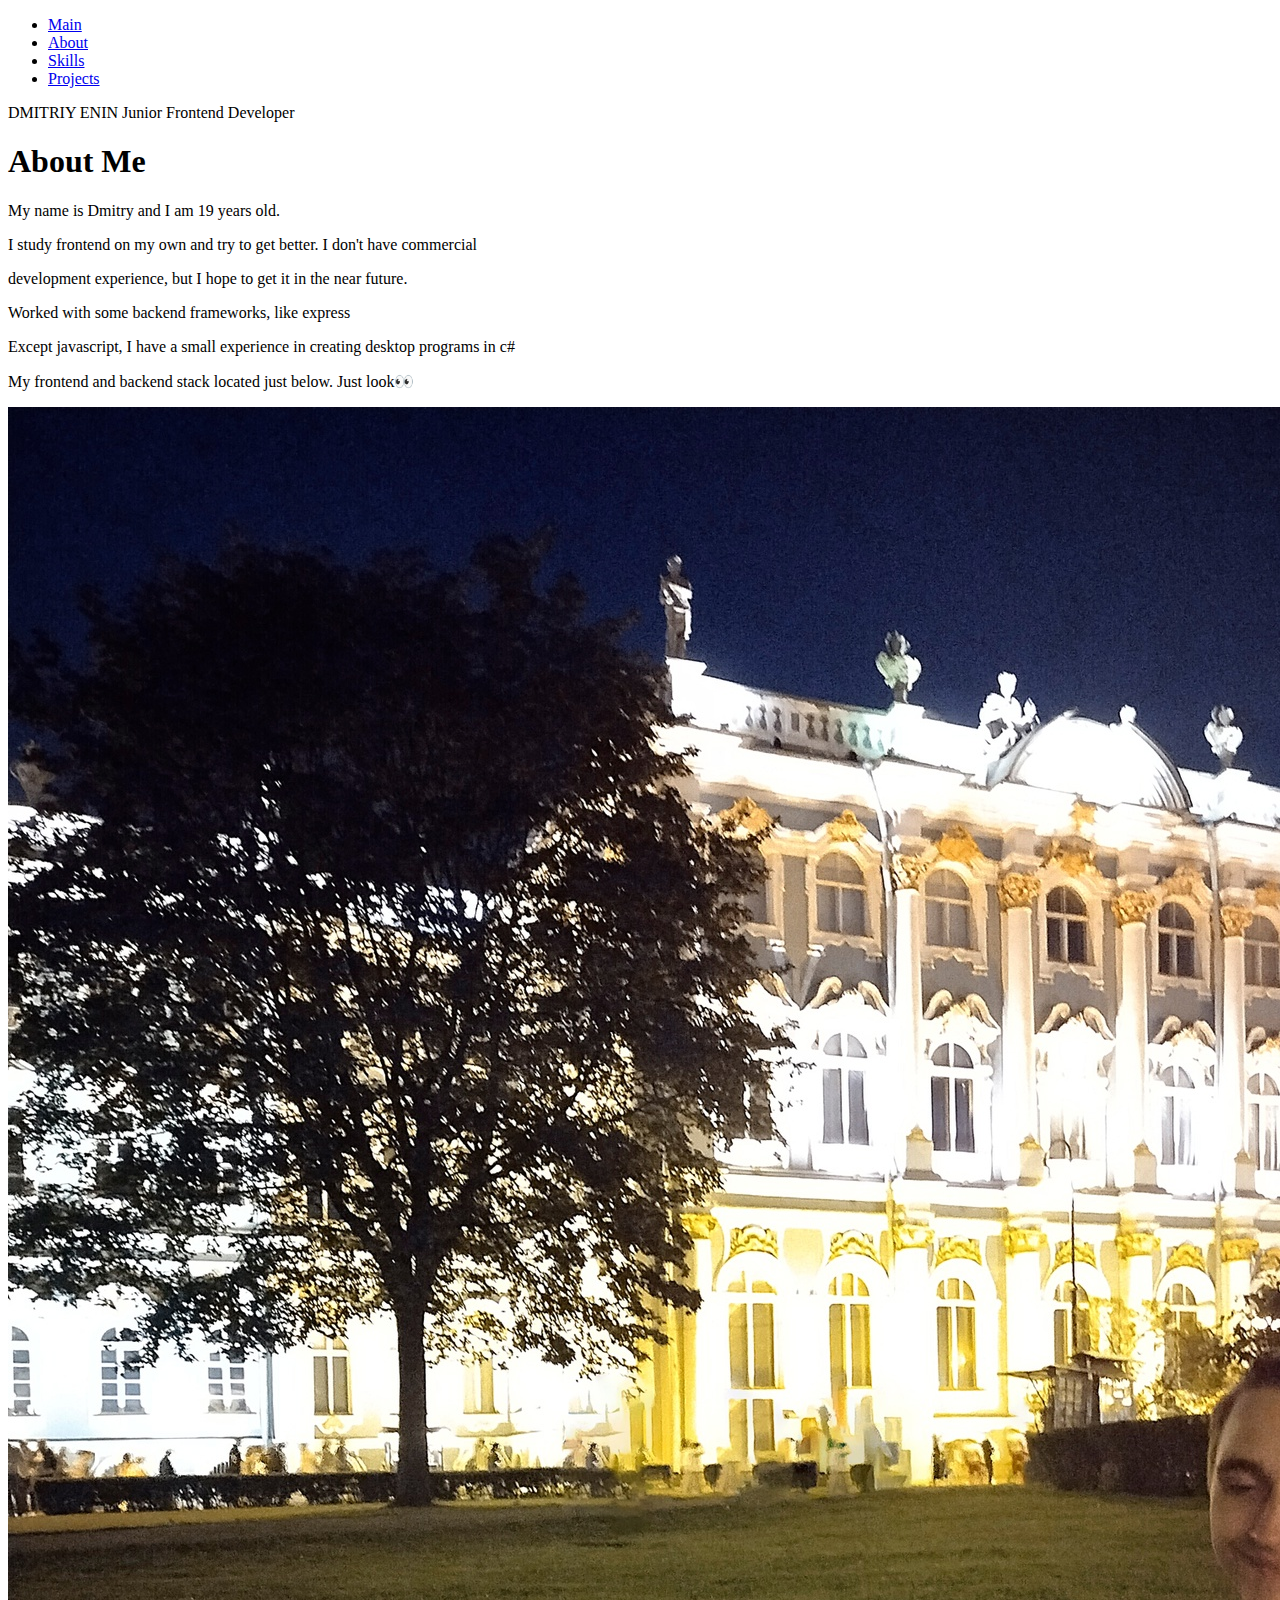
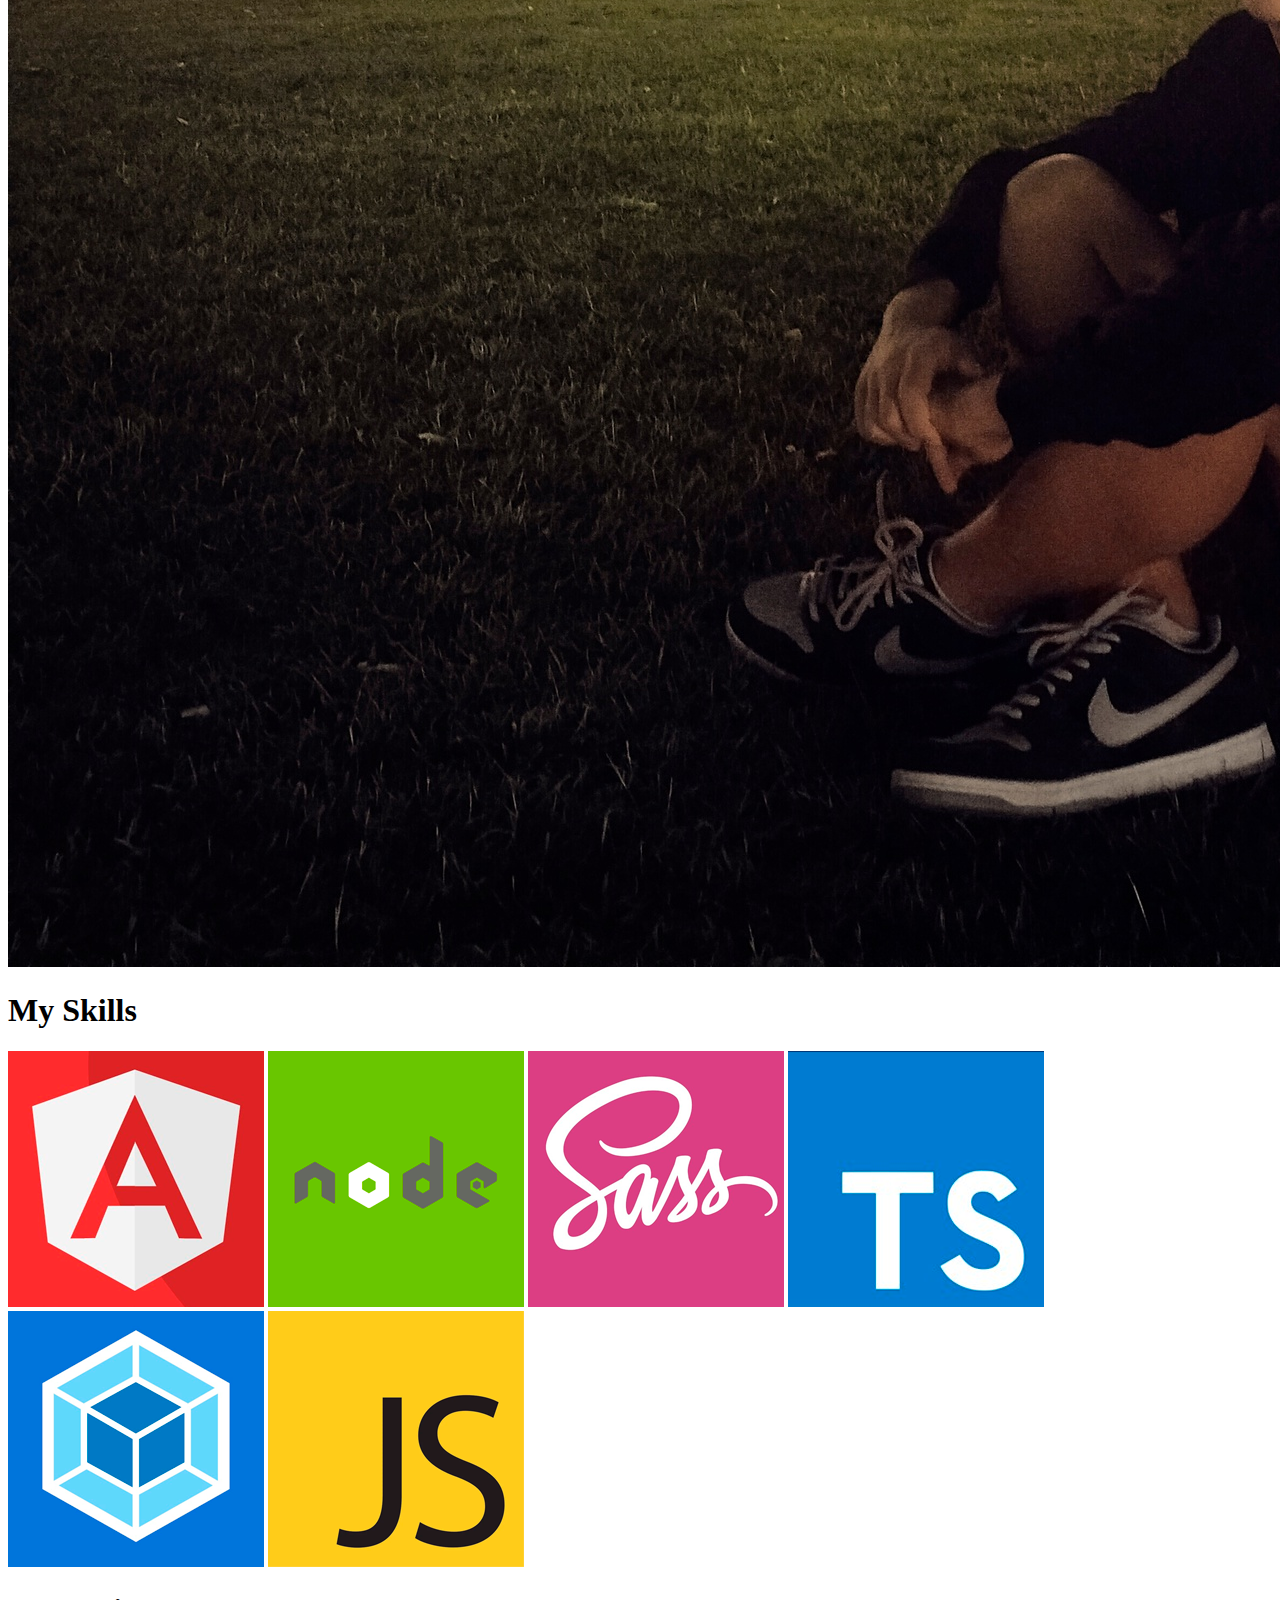
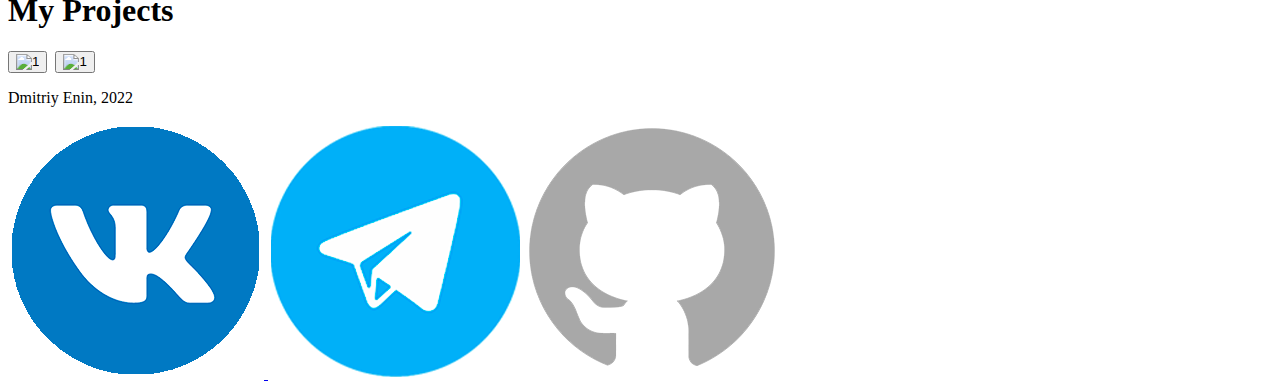
==== docs/index.html @ 0ad8f38b "add footer" ====
<!doctype html><html lang="en"><head><meta charset="utf-8"/><meta name="viewport" content="width=device-width,initial-scale=1"/><meta http-equiv="x-ua-compatible" content="ie=edge"/><title>Landing Page</title><link rel="icon" href="/favicon.png"><script defer="defer" src="/js/runtime.1cccfc7ccfa0c75de6a0.bundle.js"></script><script defer="defer" src="/js/main.714f81c4447b3a197e34.bundle.js"></script><link href="/styles/main.6515ffac3776ccb4eac0.css" rel="stylesheet"></head><body><header class="" id="header"><ul class="header__menu"><li class="li header__menu"><a href="#header" class="header__menu link-menu">Main</a></li><li class="li header__menu"><a href="#about" class="header__menu link-menu">About</a></li><li class="li header__menu"><a href="#skills" class="header__menu link-menu">Skills</a></li><li class="li header__menu"><a href="#projects" class="header__menu link-menu">Projects</a></li></ul></header><main><div class="main__first-container hidden"><div class="main first-container__mainText"><span class="main first-container__name-text">DMITRIY ENIN</span> <span class="main first-container__name-text-additional">Junior Frontend Developer</span></div></div><div class="main__second-container" id="about"><span class="second-container-text hidden"><h1 id="aboutMe">About Me</h1><p>My name is Dmitry and I am 19 years old.</p><p>I study frontend on my own and try to get better. I don't have commercial</p><p>development experience, but I hope to get it in the near future.</p><p>Worked with some backend frameworks, like express</p><p>Except javascript, I have a small experience in creating desktop programs in c#</p><p>My frontend and backend stack located just below. Just look👀</p></span><img src="assets/my-photo.jpg" alt="picture of my beautiful face" class="second-container-Picture"></div><div class="main__third-container" id="skills"><h1 class="third-container-text">My Skills</h1><div class="third-container-pictures"><img src="assets/angularLogo.png" alt="picture of my beautiful face" class="third-container-Picture hidden"> <img src="assets/nodeLogo.png" alt="picture of my beautiful face" class="third-container-Picture hidden"> <img src="assets/sassLogo.png" alt="picture of my beautiful face" class="third-container-Picture hidden"> <img src="assets/tsLogo.png" alt="picture of my beautiful face" class="third-container-Picture hidden"> <img src="assets/webpackLogo.png" alt="picture of my beautiful face" class="third-container-Picture hidden"> <img src="assets/jsLogo.png" alt="picture of my beautiful face" class="third-container-Picture hidden"></div></div><div class="main__fourth-container" id="projects"><h1 class="fourth-container-text">My Projects</h1><span class="fourth-container-pictureSpan"></span><div class="slider hidden"><button id="left"><img src="https://cdn-icons-png.flaticon.com/512/318/318476.png" alt="1"></button> <img id="slider_image" src="" alt=""> <button id="right"><img src="https://cdn-icons-png.flaticon.com/512/318/318476.png" alt="1"></button></div></div><div class="main__dots-container hidden"><div class="main__dots dot"></div><div class="main__dots dot"></div><div class="main__dots dot"></div><div class="main__dots dot"></div><div class="main__dots dot"></div><div class="main__dots dot"></div><div class="main__dots dot"></div><div class="main__dots dot"></div><div class="main__dots dot"></div></div><div class="main__dots-container-second hidden"><div class="main__dots dot"></div><div class="main__dots dot"></div><div class="main__dots dot"></div><div class="main__dots dot"></div><div class="main__dots dot"></div><div class="main__dots dot"></div><div class="main__dots dot"></div><div class="main__dots dot"></div><div class="main__dots dot"></div></div></main><footer><div class="content"><span><p>Dmitriy Enin, 2022</p></span><div class="logos"><a href="https://vk.com/enyaaad"><img src="assets/vkLogo.png" alt="logo" class="footer_logo"> </a><a href="https://t.me/en1ad"><img src="assets/telegramIcon.png" alt="logo" class="footer_logo"></a><a href="https://github.com/enyaaad"><img src="assets/githubLogo.png" alt="logo" class="footer_logo"></a></div></div></footer></body></html>
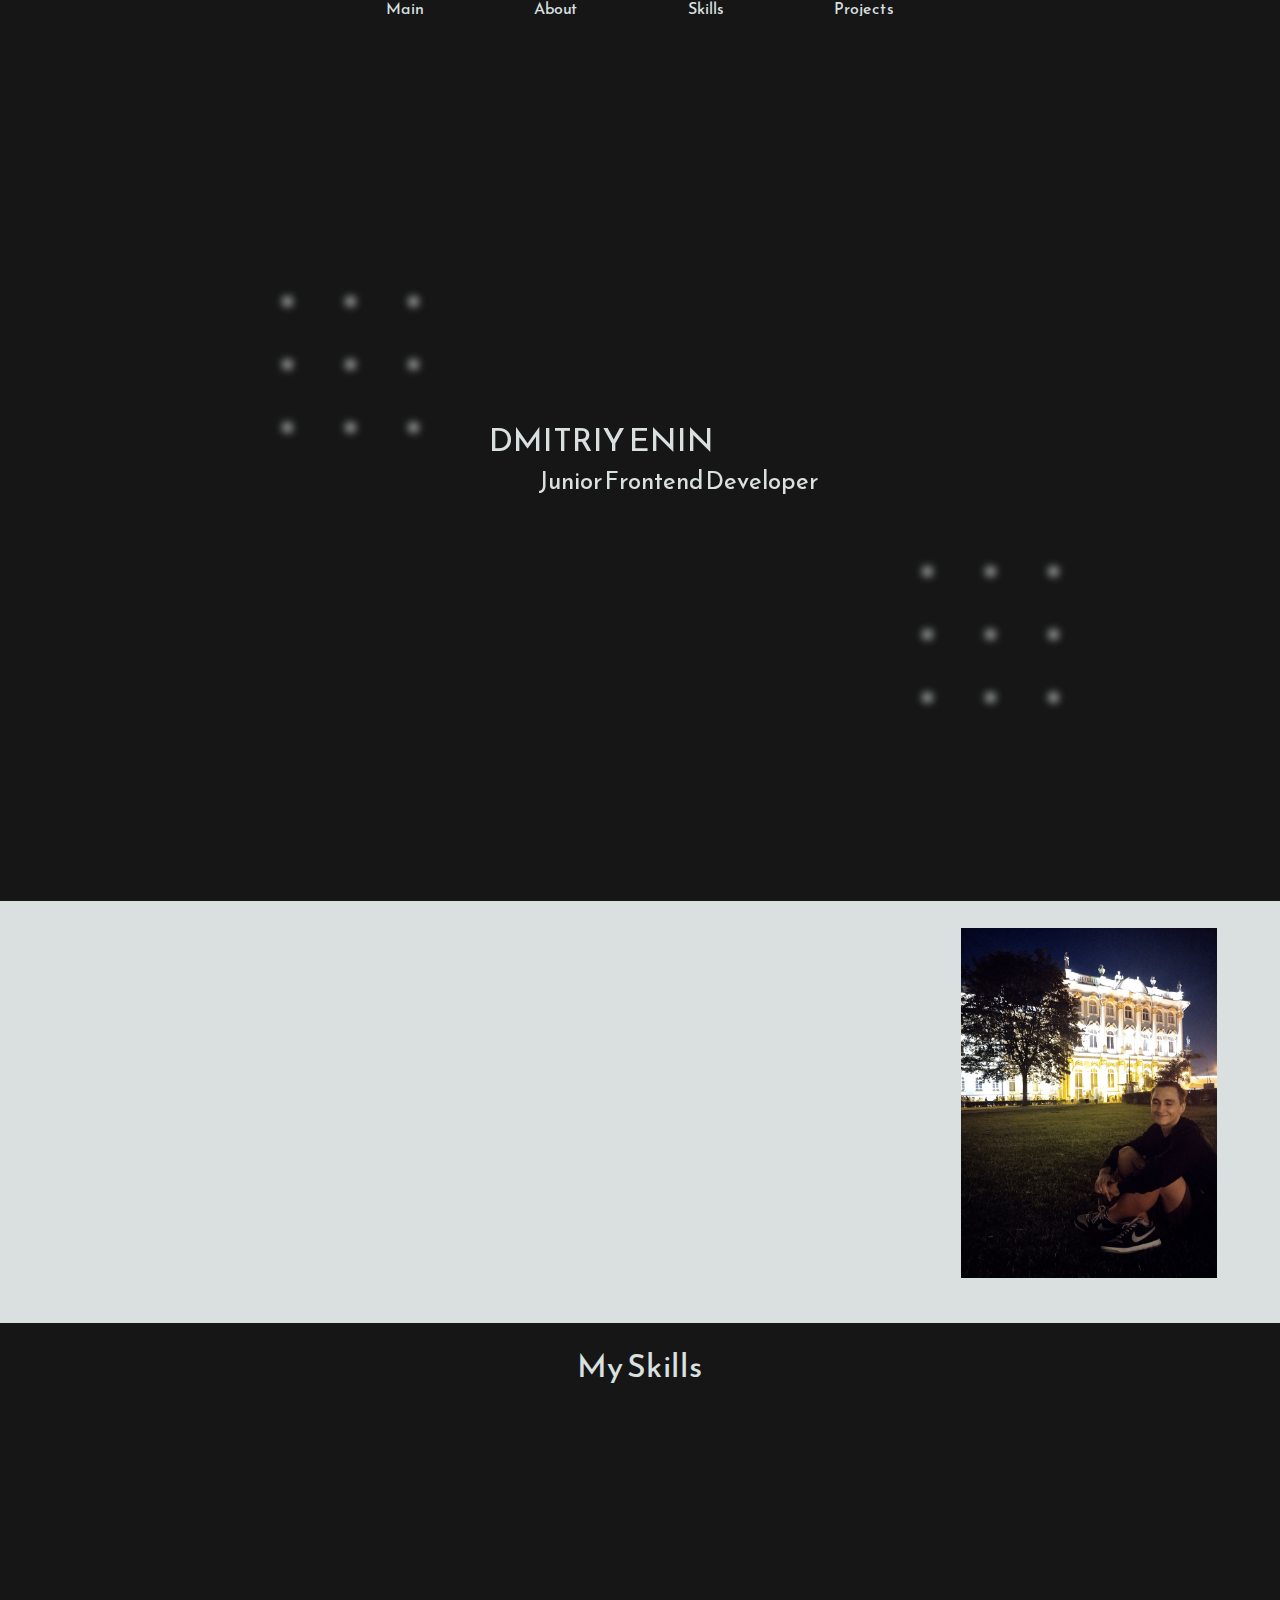
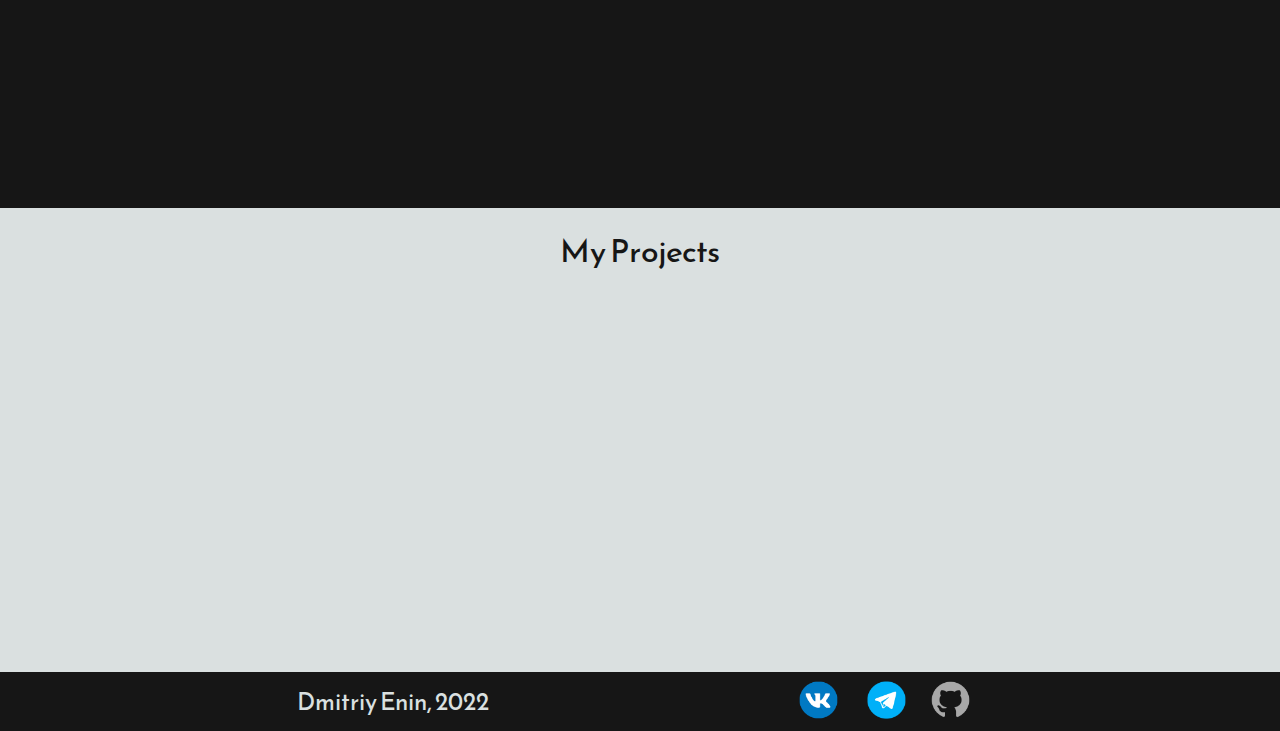
==== commit 175f0e35: "ghpages" ====
--- a/docs/index.html
+++ b/docs/index.html
@@ -1 +1 @@
-<!doctype html><html lang="en"><head><meta charset="utf-8"/><meta name="viewport" content="width=device-width,initial-scale=1"/><meta http-equiv="x-ua-compatible" content="ie=edge"/><title>Landing Page</title><link rel="icon" href="/favicon.png"><script defer="defer" src="/js/runtime.1cccfc7ccfa0c75de6a0.bundle.js"></script><script defer="defer" src="/js/main.714f81c4447b3a197e34.bundle.js"></script><link href="/styles/main.6515ffac3776ccb4eac0.css" rel="stylesheet"></head><body><header class="" id="header"><ul class="header__menu"><li class="li header__menu"><a href="#header" class="header__menu link-menu">Main</a></li><li class="li header__menu"><a href="#about" class="header__menu link-menu">About</a></li><li class="li header__menu"><a href="#skills" class="header__menu link-menu">Skills</a></li><li class="li header__menu"><a href="#projects" class="header__menu link-menu">Projects</a></li></ul></header><main><div class="main__first-container hidden"><div class="main first-container__mainText"><span class="main first-container__name-text">DMITRIY ENIN</span> <span class="main first-container__name-text-additional">Junior Frontend Developer</span></div></div><div class="main__second-container" id="about"><span class="second-container-text hidden"><h1 id="aboutMe">About Me</h1><p>My name is Dmitry and I am 19 years old.</p><p>I study frontend on my own and try to get better. I don't have commercial</p><p>development experience, but I hope to get it in the near future.</p><p>Worked with some backend frameworks, like express</p><p>Except javascript, I have a small experience in creating desktop programs in c#</p><p>My frontend and backend stack located just below. Just look👀</p></span><img src="assets/my-photo.jpg" alt="picture of my beautiful face" class="second-container-Picture"></div><div class="main__third-container" id="skills"><h1 class="third-container-text">My Skills</h1><div class="third-container-pictures"><img src="assets/angularLogo.png" alt="picture of my beautiful face" class="third-container-Picture hidden"> <img src="assets/nodeLogo.png" alt="picture of my beautiful face" class="third-container-Picture hidden"> <img src="assets/sassLogo.png" alt="picture of my beautiful face" class="third-container-Picture hidden"> <img src="assets/tsLogo.png" alt="picture of my beautiful face" class="third-container-Picture hidden"> <img src="assets/webpackLogo.png" alt="picture of my beautiful face" class="third-container-Picture hidden"> <img src="assets/jsLogo.png" alt="picture of my beautiful face" class="third-container-Picture hidden"></div></div><div class="main__fourth-container" id="projects"><h1 class="fourth-container-text">My Projects</h1><span class="fourth-container-pictureSpan"></span><div class="slider hidden"><button id="left"><img src="https://cdn-icons-png.flaticon.com/512/318/318476.png" alt="1"></button> <img id="slider_image" src="" alt=""> <button id="right"><img src="https://cdn-icons-png.flaticon.com/512/318/318476.png" alt="1"></button></div></div><div class="main__dots-container hidden"><div class="main__dots dot"></div><div class="main__dots dot"></div><div class="main__dots dot"></div><div class="main__dots dot"></div><div class="main__dots dot"></div><div class="main__dots dot"></div><div class="main__dots dot"></div><div class="main__dots dot"></div><div class="main__dots dot"></div></div><div class="main__dots-container-second hidden"><div class="main__dots dot"></div><div class="main__dots dot"></div><div class="main__dots dot"></div><div class="main__dots dot"></div><div class="main__dots dot"></div><div class="main__dots dot"></div><div class="main__dots dot"></div><div class="main__dots dot"></div><div class="main__dots dot"></div></div></main><footer><div class="content"><span><p>Dmitriy Enin, 2022</p></span><div class="logos"><a href="https://vk.com/enyaaad"><img src="assets/vkLogo.png" alt="logo" class="footer_logo"> </a><a href="https://t.me/en1ad"><img src="assets/telegramIcon.png" alt="logo" class="footer_logo"></a><a href="https://github.com/enyaaad"><img src="assets/githubLogo.png" alt="logo" class="footer_logo"></a></div></div></footer></body></html>+<!doctype html><html lang="en"><head><meta charset="utf-8"/><meta name="viewport" content="width=device-width,initial-scale=1"/><meta http-equiv="x-ua-compatible" content="ie=edge"/><title>Landing Page</title><link rel="icon" href="favicon.png"><script defer="defer" src="js/runtime.1cccfc7ccfa0c75de6a0.bundle.js"></script><script defer="defer" src="js/main.714f81c4447b3a197e34.bundle.js"></script><link href="styles/main.6515ffac3776ccb4eac0.css" rel="stylesheet"></head><body><header class="" id="header"><ul class="header__menu"><li class="li header__menu"><a href="#header" class="header__menu link-menu">Main</a></li><li class="li header__menu"><a href="#about" class="header__menu link-menu">About</a></li><li class="li header__menu"><a href="#skills" class="header__menu link-menu">Skills</a></li><li class="li header__menu"><a href="#projects" class="header__menu link-menu">Projects</a></li></ul></header><main><div class="main__first-container hidden"><div class="main first-container__mainText"><span class="main first-container__name-text">DMITRIY ENIN</span> <span class="main first-container__name-text-additional">Junior Frontend Developer</span></div></div><div class="main__second-container" id="about"><span class="second-container-text hidden"><h1 id="aboutMe">About Me</h1><p>My name is Dmitry and I am 19 years old.</p><p>I study frontend on my own and try to get better. I don't have commercial</p><p>development experience, but I hope to get it in the near future.</p><p>Worked with some backend frameworks, like express</p><p>Except javascript, I have a small experience in creating desktop programs in c#</p><p>My frontend and backend stack located just below. Just look👀</p></span><img src="assets/my-photo.jpg" alt="picture of my beautiful face" class="second-container-Picture"></div><div class="main__third-container" id="skills"><h1 class="third-container-text">My Skills</h1><div class="third-container-pictures"><img src="assets/angularLogo.png" alt="picture of my beautiful face" class="third-container-Picture hidden"> <img src="assets/nodeLogo.png" alt="picture of my beautiful face" class="third-container-Picture hidden"> <img src="assets/sassLogo.png" alt="picture of my beautiful face" class="third-container-Picture hidden"> <img src="assets/tsLogo.png" alt="picture of my beautiful face" class="third-container-Picture hidden"> <img src="assets/webpackLogo.png" alt="picture of my beautiful face" class="third-container-Picture hidden"> <img src="assets/jsLogo.png" alt="picture of my beautiful face" class="third-container-Picture hidden"></div></div><div class="main__fourth-container" id="projects"><h1 class="fourth-container-text">My Projects</h1><span class="fourth-container-pictureSpan"></span><div class="slider hidden"><button id="left"><img src="https://cdn-icons-png.flaticon.com/512/318/318476.png" alt="1"></button> <img id="slider_image" src="" alt=""> <button id="right"><img src="https://cdn-icons-png.flaticon.com/512/318/318476.png" alt="1"></button></div></div><div class="main__dots-container hidden"><div class="main__dots dot"></div><div class="main__dots dot"></div><div class="main__dots dot"></div><div class="main__dots dot"></div><div class="main__dots dot"></div><div class="main__dots dot"></div><div class="main__dots dot"></div><div class="main__dots dot"></div><div class="main__dots dot"></div></div><div class="main__dots-container-second hidden"><div class="main__dots dot"></div><div class="main__dots dot"></div><div class="main__dots dot"></div><div class="main__dots dot"></div><div class="main__dots dot"></div><div class="main__dots dot"></div><div class="main__dots dot"></div><div class="main__dots dot"></div><div class="main__dots dot"></div></div></main><footer><div class="content"><span><p>Dmitriy Enin, 2022</p></span><div class="logos"><a href="https://vk.com/enyaaad"><img src="assets/vkLogo.png" alt="logo" class="footer_logo"> </a><a href="https://t.me/en1ad"><img src="assets/telegramIcon.png" alt="logo" class="footer_logo"></a><a href="https://github.com/enyaaad"><img src="assets/githubLogo.png" alt="logo" class="footer_logo"></a></div></div></footer></body></html>--- a/docs/styles/main.6515ffac3776ccb4eac0.css
+++ b/docs/styles/main.6515ffac3776ccb4eac0.css
@@ -0,0 +1 @@
+a,abbr,acronym,address,applet,article,aside,audio,b,big,blockquote,body,canvas,caption,center,cite,code,dd,del,details,dfn,div,dl,dt,em,embed,fieldset,figcaption,figure,footer,form,h1,h2,h3,h4,h5,h6,header,hgroup,html,i,iframe,img,ins,kbd,label,legend,li,mark,menu,nav,object,ol,output,p,pre,q,ruby,s,samp,section,small,span,strike,strong,sub,summary,sup,table,tbody,td,tfoot,th,thead,time,tr,tt,u,ul,var,video{border:0;font-size:100%;font:inherit;margin:0;padding:0;vertical-align:baseline}article,aside,details,figcaption,figure,footer,header,hgroup,menu,nav,section{display:block}body{line-height:1}ol,ul{list-style:none}blockquote,q{quotes:none}blockquote:after,blockquote:before,q:after,q:before{content:"";content:none}table{border-collapse:collapse;border-spacing:0}@font-face{font-family:RKF;src:url([data-uri])}body{min-height:100vh}body,body .header__menu{background-color:#161616}body .header__menu{-webkit-box-orient:horizontal;-webkit-box-direction:normal;-webkit-box-pack:center;-ms-flex-pack:center;-webkit-box-flex:.1;-ms-flex-positive:.1;display:-webkit-box;display:-ms-flexbox;display:flex;-ms-flex-direction:row;flex-direction:row;flex-grow:.1;font-family:RKF,serif;justify-content:center;text-decoration:none}body .header__menu a{color:#dae0e0}body .header__menu a:hover{color:#566679}body .link-menu{color:#161616;list-style:none;text-decoration:none}body main,body main .main__first-container{-webkit-box-orient:vertical;-webkit-box-direction:normal;display:-webkit-box;display:-ms-flexbox;display:flex;-ms-flex-direction:column;flex-direction:column}body main .main__first-container{-ms-flex-pack:distribute;-webkit-box-flex:1;background-color:#161616;-ms-flex:1;flex:1;justify-content:space-around;min-height:calc(100vh - 15px);width:auto}body main .main__first-container .first-container__mainText{-webkit-box-orient:vertical;-webkit-box-direction:normal;-webkit-box-align:center;-ms-flex-align:center;align-items:center;display:-webkit-box;display:-ms-flexbox;display:flex;-ms-flex-direction:column;flex-direction:column;position:relative}body main .main__first-container .first-container__name-text{color:#dae0e0;font-family:RKF,serif;font-size:2em;padding-right:6vw}body main .main__first-container .first-container__name-text-additional{color:#dae0e0;font-family:RKF,serif;font-size:1.5em;padding-left:6vw;padding-top:1vw}body main .main__second-container{-webkit-box-orient:horizontal;-webkit-box-direction:normal;-webkit-box-pack:center;-ms-flex-pack:center;-webkit-box-align:center;-ms-flex-align:center;-webkit-box-flex:1;align-items:center;background-color:#dae0e0;display:-webkit-box;display:-ms-flexbox;display:flex;-ms-flex:1;flex:1;-ms-flex-direction:row;flex-direction:row;height:100%;justify-content:center;line-height:3vw;padding:3vh 0 5vh;width:auto}body main .main__second-container .second-container-text{font-family:RKF,serif;font-size:1.5em;margin-right:7vw}body main .main__second-container .second-container-text #aboutMe{font-weight:700}body main .main__second-container .second-container-Picture{height:45vh;max-height:350px;max-width:280px;min-height:350px;min-width:240px;width:20vw}body main .main__third-container{-webkit-box-flex:1;background-color:#161616;-ms-flex:1;flex:1;height:100%;padding:3vh 0 5vh;width:auto}body main .main__third-container .third-container-pictures{grid-gap:3vh;-webkit-box-pack:center;-ms-flex-pack:center;-webkit-box-align:center;-ms-flex-align:center;align-items:center;display:grid;grid-template-columns:repeat(2,.1fr);justify-content:center;justify-items:center}body main .main__third-container .third-container-Picture{height:100px;width:100px}body main .main__third-container .third-container-text{-webkit-box-pack:center;-ms-flex-pack:center;color:#dae0e0;display:-webkit-box;display:-ms-flexbox;display:flex;font-family:RKF,serif;font-size:2em;justify-content:center;margin-bottom:3vh}body main .main__fourth-container{-webkit-box-flex:1;background-color:#dae0e0;-ms-flex:1;flex:1;height:100%;padding:3vh 0 5vh;width:auto}body main .main__fourth-container .fourth-container-text{-webkit-box-pack:center;-ms-flex-pack:center;color:#161616;display:-webkit-box;display:-ms-flexbox;display:flex;font-family:RKF,serif;font-size:2em;justify-content:center;margin-bottom:5vh}body footer{background-color:#161616;height:100%;width:auto}body footer .content{-webkit-box-orient:horizontal;-webkit-box-direction:normal;-webkit-box-align:center;-ms-flex-align:center;-webkit-box-pack:space-evenly;-ms-flex-pack:space-evenly;align-items:center;display:-webkit-box;display:-ms-flexbox;display:flex;-ms-flex-direction:row;flex-direction:row;justify-content:space-evenly;padding:1vh 0}body footer .content a{text-decoration:none}body footer .content span{color:#dae0e0;font-family:RKF,serif;font-size:1.5em}body footer .content .footer_logo{height:3vw;margin:0 1vw;min-height:30px;min-width:30px;width:3vw}picture:nth-child(2){-webkit-transition-delay:.2s;transition-delay:.2s}picture:nth-child(4){-webkit-transition-delay:.4s;transition-delay:.4s}picture:nth-child(6){-webkit-transition-delay:.6s;transition-delay:.6s}.hidden{-webkit-filter:blur(5px);filter:blur(5px);opacity:0;-webkit-transform:translateX(-100%);transform:translateX(-100%);-webkit-transition:all 1s;transition:all 1s}.show{-webkit-filter:blur(0);filter:blur(0);opacity:1;-webkit-transform:translateX(0);transform:translateX(0)}.slider{-webkit-box-pack:center;-ms-flex-pack:center;-webkit-box-align:center;-ms-flex-align:center;align-items:center;background-color:#dae0e0;display:-webkit-box;display:-ms-flexbox;display:flex;height:15%;justify-content:center}.slider #slider_image{background-color:#323232;height:35vh;margin:0 2vw;min-width:35vh}.slider button{background:none;border:none;border-radius:100%;height:15vh;padding:0;width:6vh}.slider button img{height:4vh;width:4vh}.slider #left img{-webkit-transform:rotate(180deg);transform:rotate(180deg)}.slider button:hover{cursor:pointer;opacity:80%}.main__dots-container{left:20%;top:30%}.main__dots-container,.main__dots-container-second{display:grid;-webkit-filter:blur(4px);filter:blur(4px);grid-template-columns:repeat(3,.01fr);position:absolute}.main__dots-container-second{left:70%;top:60%}.main__dots.dot{background-color:#dae0e0;border-radius:50%;height:1vh;margin:3vh;width:1vh}@media(max-width:1240px){body main .main__second-container{-webkit-box-orient:vertical;-webkit-box-direction:normal;-ms-flex-direction:column;flex-direction:column}}@media(max-width:768px){body main .main__second-container{padding:3vh 5vw 5vh}body main .main__second-container .second-container-text{font-size:1em;line-height:3vw;margin-bottom:3vh}}@media(max-width:320px){body main{-webkit-box-sizing:content-box;box-sizing:content-box}body main .main__second-container .second-container-text{font-size:.6em}.main__dots.dot{display:none}.slider #slider_image{height:25vh;min-width:25vh}}@media(prefers-reduced-motion){.hidden{-webkit-transition:none;transition:none}}